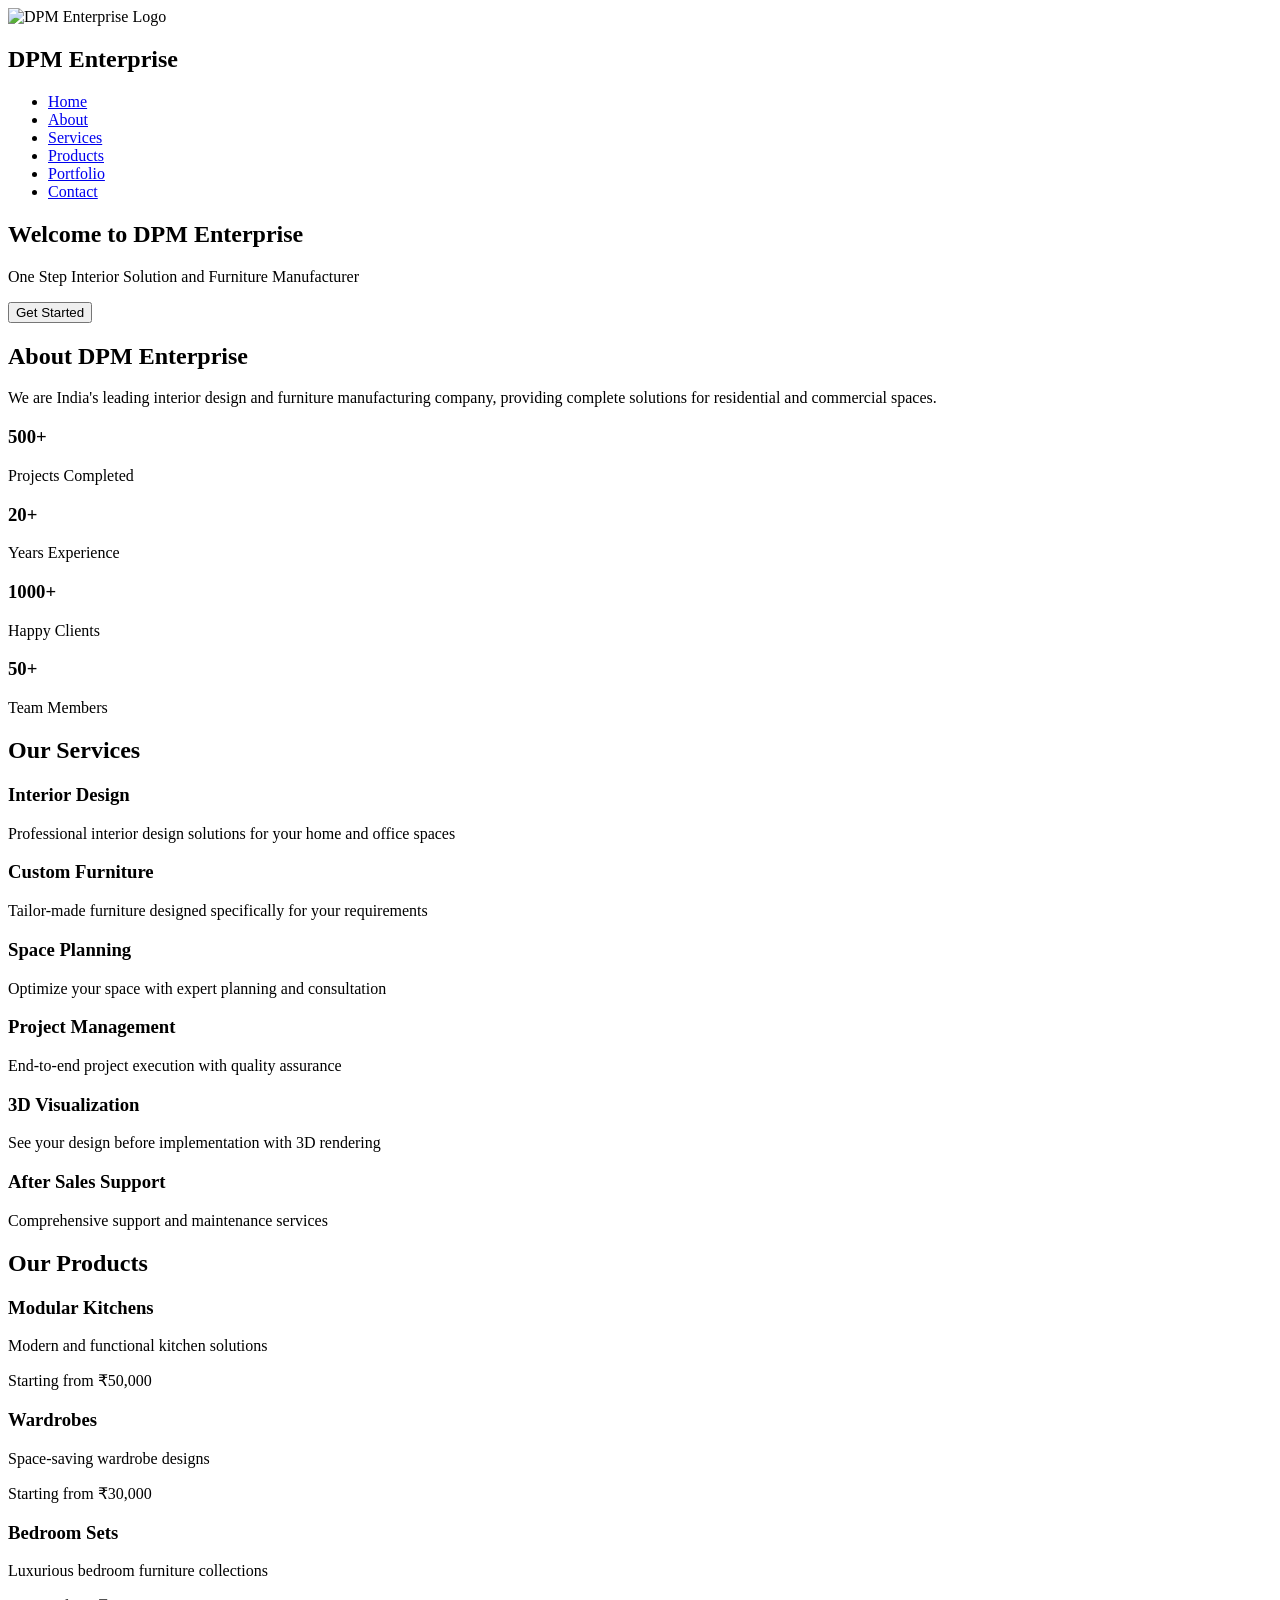
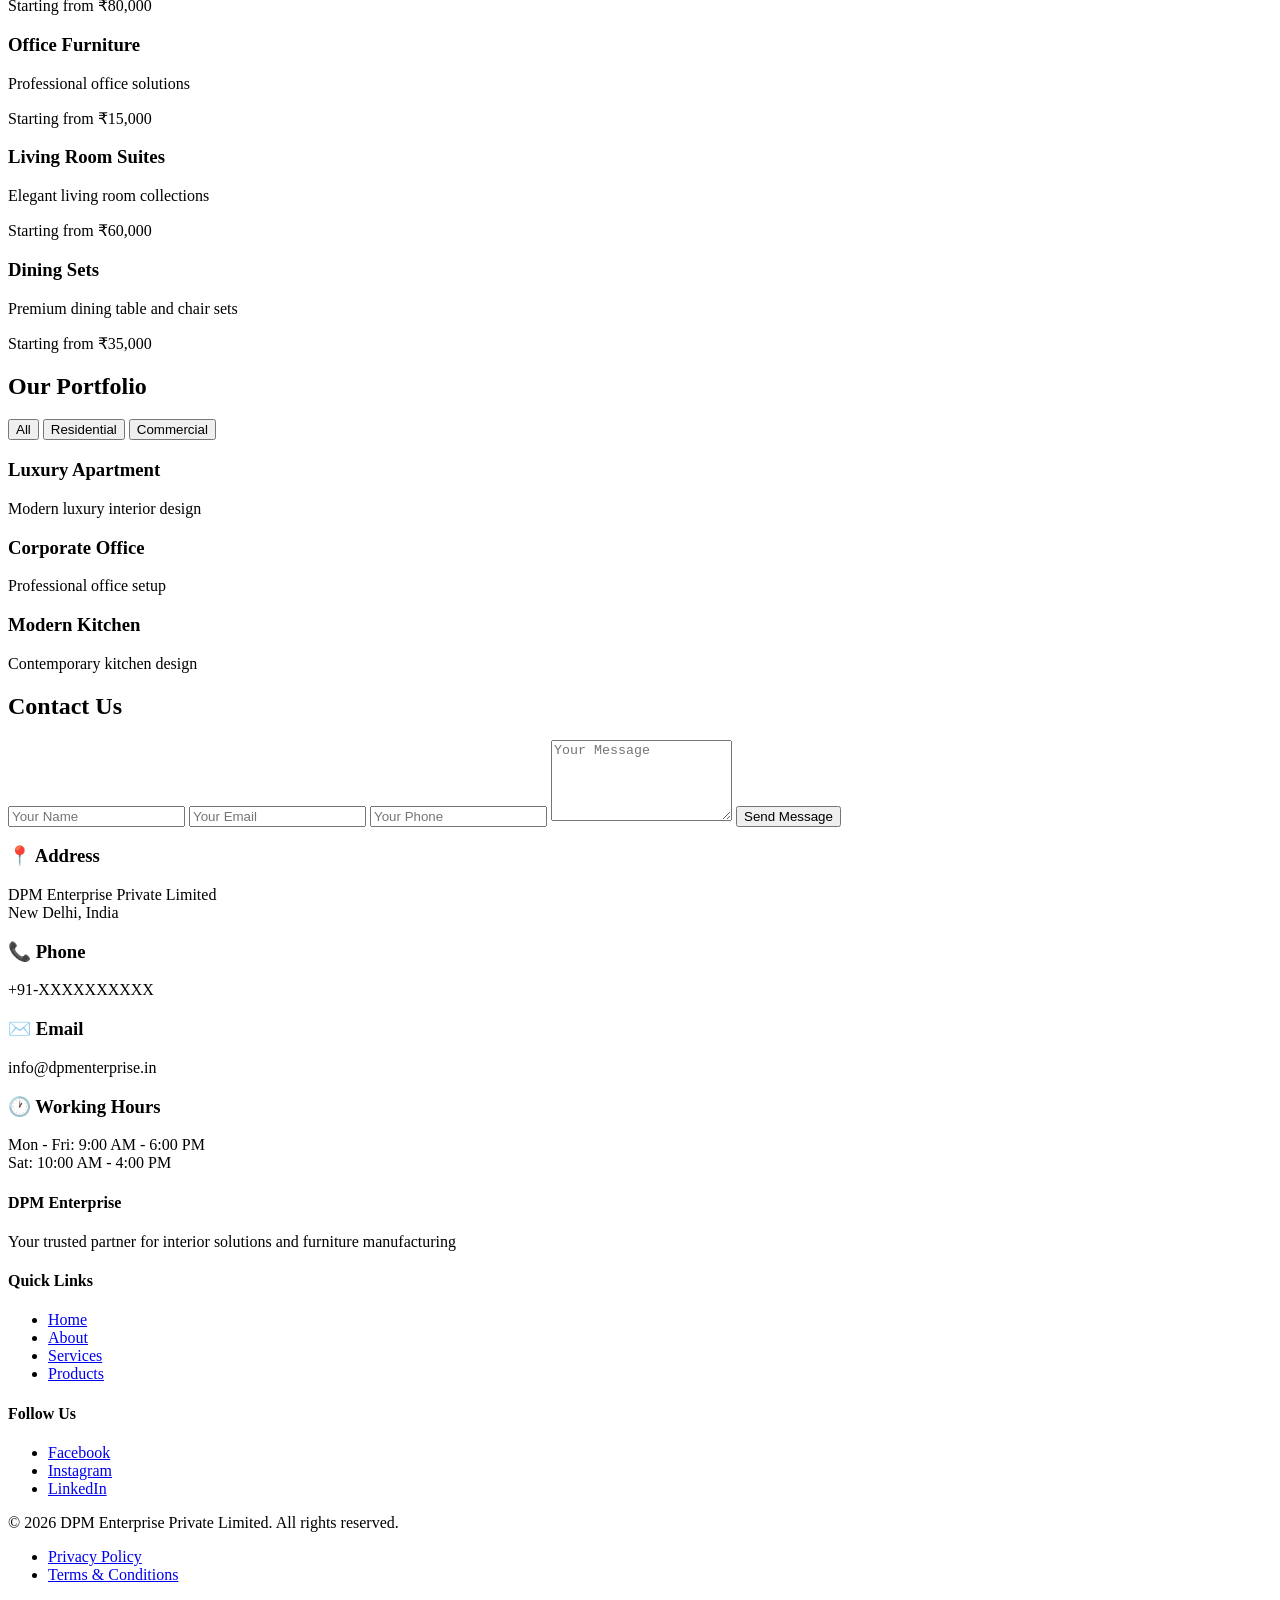
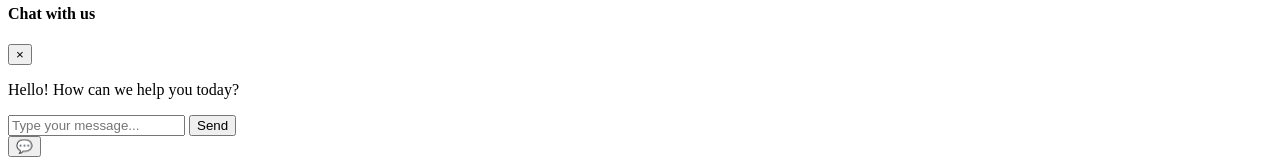
==== index.html @ 472138b8 "Add main index.html with complete website structure" ====
<!DOCTYPE html>
<html lang="en">
<head>
    <meta charset="UTF-8">
    <meta name="viewport" content="width=device-width, initial-scale=1.0">
    <meta name="description" content="DPM Enterprise Private Limited - One Step Interior Solution and Furniture Manufacturer">
    <meta name="keywords" content="interior design, furniture, home decor, office furniture, DPM Enterprise">
    <meta name="author" content="DPM Enterprise Private Limited">
    <meta property="og:title" content="DPM Enterprise - Interior Solutions & Furniture">
    <meta property="og:description" content="Complete interior solutions and premium furniture manufacturing">
    <meta property="og:type" content="website">
    <meta property="og:url" content="https://www.dpmenterprise.in">
    <title>DPM Enterprise Private Limited - Interior Solutions & Furniture</title>
    <link rel="stylesheet" href="assets/css/style.css">
    <link rel="icon" href="assets/images/favicon.ico">
</head>
<body>
    <!-- Navigation -->
    <nav class="navbar">
        <div class="container">
            <div class="logo">
                <img src="assets/images/logo.png" alt="DPM Enterprise Logo">
                <h1>DPM Enterprise</h1>
            </div>
            <ul class="nav-menu">
                <li><a href="#home">Home</a></li>
                <li><a href="#about">About</a></li>
                <li><a href="#services">Services</a></li>
                <li><a href="#products">Products</a></li>
                <li><a href="#portfolio">Portfolio</a></li>
                <li><a href="#contact">Contact</a></li>
            </ul>
        </div>
    </nav>

    <!-- Hero Section -->
    <section id="home" class="hero">
        <div class="hero-content">
            <h2>Welcome to DPM Enterprise</h2>
            <p>One Step Interior Solution and Furniture Manufacturer</p>
            <button class="cta-button">Get Started</button>
        </div>
    </section>

    <!-- About Section -->
    <section id="about" class="about">
        <div class="container">
            <h2>About DPM Enterprise</h2>
            <p>We are India's leading interior design and furniture manufacturing company, providing complete solutions for residential and commercial spaces.</p>
            <div class="stats">
                <div class="stat-box">
                    <h3>500+</h3>
                    <p>Projects Completed</p>
                </div>
                <div class="stat-box">
                    <h3>20+</h3>
                    <p>Years Experience</p>
                </div>
                <div class="stat-box">
                    <h3>1000+</h3>
                    <p>Happy Clients</p>
                </div>
                <div class="stat-box">
                    <h3>50+</h3>
                    <p>Team Members</p>
                </div>
            </div>
        </div>
    </section>

    <!-- Services Section -->
    <section id="services" class="services">
        <div class="container">
            <h2>Our Services</h2>
            <div class="services-grid">
                <div class="service-card">
                    <h3>Interior Design</h3>
                    <p>Professional interior design solutions for your home and office spaces</p>
                </div>
                <div class="service-card">
                    <h3>Custom Furniture</h3>
                    <p>Tailor-made furniture designed specifically for your requirements</p>
                </div>
                <div class="service-card">
                    <h3>Space Planning</h3>
                    <p>Optimize your space with expert planning and consultation</p>
                </div>
                <div class="service-card">
                    <h3>Project Management</h3>
                    <p>End-to-end project execution with quality assurance</p>
                </div>
                <div class="service-card">
                    <h3>3D Visualization</h3>
                    <p>See your design before implementation with 3D rendering</p>
                </div>
                <div class="service-card">
                    <h3>After Sales Support</h3>
                    <p>Comprehensive support and maintenance services</p>
                </div>
            </div>
        </div>
    </section>

    <!-- Products Section -->
    <section id="products" class="products">
        <div class="container">
            <h2>Our Products</h2>
            <div class="products-grid">
                <div class="product-card">
                    <h3>Modular Kitchens</h3>
                    <p>Modern and functional kitchen solutions</p>
                    <span class="price">Starting from ₹50,000</span>
                </div>
                <div class="product-card">
                    <h3>Wardrobes</h3>
                    <p>Space-saving wardrobe designs</p>
                    <span class="price">Starting from ₹30,000</span>
                </div>
                <div class="product-card">
                    <h3>Bedroom Sets</h3>
                    <p>Luxurious bedroom furniture collections</p>
                    <span class="price">Starting from ₹80,000</span>
                </div>
                <div class="product-card">
                    <h3>Office Furniture</h3>
                    <p>Professional office solutions</p>
                    <span class="price">Starting from ₹15,000</span>
                </div>
                <div class="product-card">
                    <h3>Living Room Suites</h3>
                    <p>Elegant living room collections</p>
                    <span class="price">Starting from ₹60,000</span>
                </div>
                <div class="product-card">
                    <h3>Dining Sets</h3>
                    <p>Premium dining table and chair sets</p>
                    <span class="price">Starting from ₹35,000</span>
                </div>
            </div>
        </div>
    </section>

    <!-- Portfolio Section -->
    <section id="portfolio" class="portfolio">
        <div class="container">
            <h2>Our Portfolio</h2>
            <div class="filter-buttons">
                <button class="filter-btn active" data-filter="all">All</button>
                <button class="filter-btn" data-filter="residential">Residential</button>
                <button class="filter-btn" data-filter="commercial">Commercial</button>
            </div>
            <div class="portfolio-grid">
                <div class="portfolio-item" data-category="residential">
                    <h3>Luxury Apartment</h3>
                    <p>Modern luxury interior design</p>
                </div>
                <div class="portfolio-item" data-category="commercial">
                    <h3>Corporate Office</h3>
                    <p>Professional office setup</p>
                </div>
                <div class="portfolio-item" data-category="residential">
                    <h3>Modern Kitchen</h3>
                    <p>Contemporary kitchen design</p>
                </div>
            </div>
        </div>
    </section>

    <!-- Contact Section -->
    <section id="contact" class="contact">
        <div class="container">
            <h2>Contact Us</h2>
            <div class="contact-content">
                <div class="contact-form">
                    <form id="contactForm">
                        <input type="text" placeholder="Your Name" required>
                        <input type="email" placeholder="Your Email" required>
                        <input type="tel" placeholder="Your Phone" required>
                        <textarea placeholder="Your Message" rows="5" required></textarea>
                        <button type="submit" class="submit-btn">Send Message</button>
                    </form>
                </div>
                <div class="contact-info">
                    <div class="info-box">
                        <h3>📍 Address</h3>
                        <p>DPM Enterprise Private Limited<br>New Delhi, India</p>
                    </div>
                    <div class="info-box">
                        <h3>📞 Phone</h3>
                        <p>+91-XXXXXXXXXX</p>
                    </div>
                    <div class="info-box">
                        <h3>✉️ Email</h3>
                        <p>info@dpmenterprise.in</p>
                    </div>
                    <div class="info-box">
                        <h3>🕐 Working Hours</h3>
                        <p>Mon - Fri: 9:00 AM - 6:00 PM<br>Sat: 10:00 AM - 4:00 PM</p>
                    </div>
                </div>
            </div>
        </div>
    </section>

    <!-- Footer -->
    <footer class="footer">
        <div class="container">
            <div class="footer-content">
                <div class="footer-section">
                    <h4>DPM Enterprise</h4>
                    <p>Your trusted partner for interior solutions and furniture manufacturing</p>
                </div>
                <div class="footer-section">
                    <h4>Quick Links</h4>
                    <ul>
                        <li><a href="#home">Home</a></li>
                        <li><a href="#about">About</a></li>
                        <li><a href="#services">Services</a></li>
                        <li><a href="#products">Products</a></li>
                    </ul>
                </div>
                <div class="footer-section">
                    <h4>Follow Us</h4>
                    <ul>
                        <li><a href="https://facebook.com/dpmenterprise" target="_blank">Facebook</a></li>
                        <li><a href="https://instagram.com/dpmenterprise" target="_blank">Instagram</a></li>
                        <li><a href="https://linkedin.com/company/dpmenterprise" target="_blank">LinkedIn</a></li>
                    </ul>
                </div>
            </div>
            <div class="footer-bottom">
                <p>&copy; 2026 DPM Enterprise Private Limited. All rights reserved.</p>
                <ul>
                    <li><a href="privacy.html">Privacy Policy</a></li>
                    <li><a href="terms.html">Terms & Conditions</a></li>
                </ul>
            </div>
        </div>
    </footer>

    <!-- Chatbot -->
    <div id="chatbot" class="chatbot">
        <div class="chatbot-header">
            <h4>Chat with us</h4>
            <button id="closeChat" class="close-chat">×</button>
        </div>
        <div class="chatbot-body" id="chatbotBody">
            <div class="message bot-message">
                <p>Hello! How can we help you today?</p>
            </div>
        </div>
        <div class="chatbot-footer">
            <input type="text" id="chatInput" placeholder="Type your message...">
            <button id="sendChat">Send</button>
        </div>
    </div>
    <button id="chatbotToggle" class="chatbot-toggle">💬</button>

    <script src="assets/js/main.js"></script>
    <script src="assets/js/chatbot.js"></script>
    <script src="assets/js/analytics.js"></script>
</body>
</html>
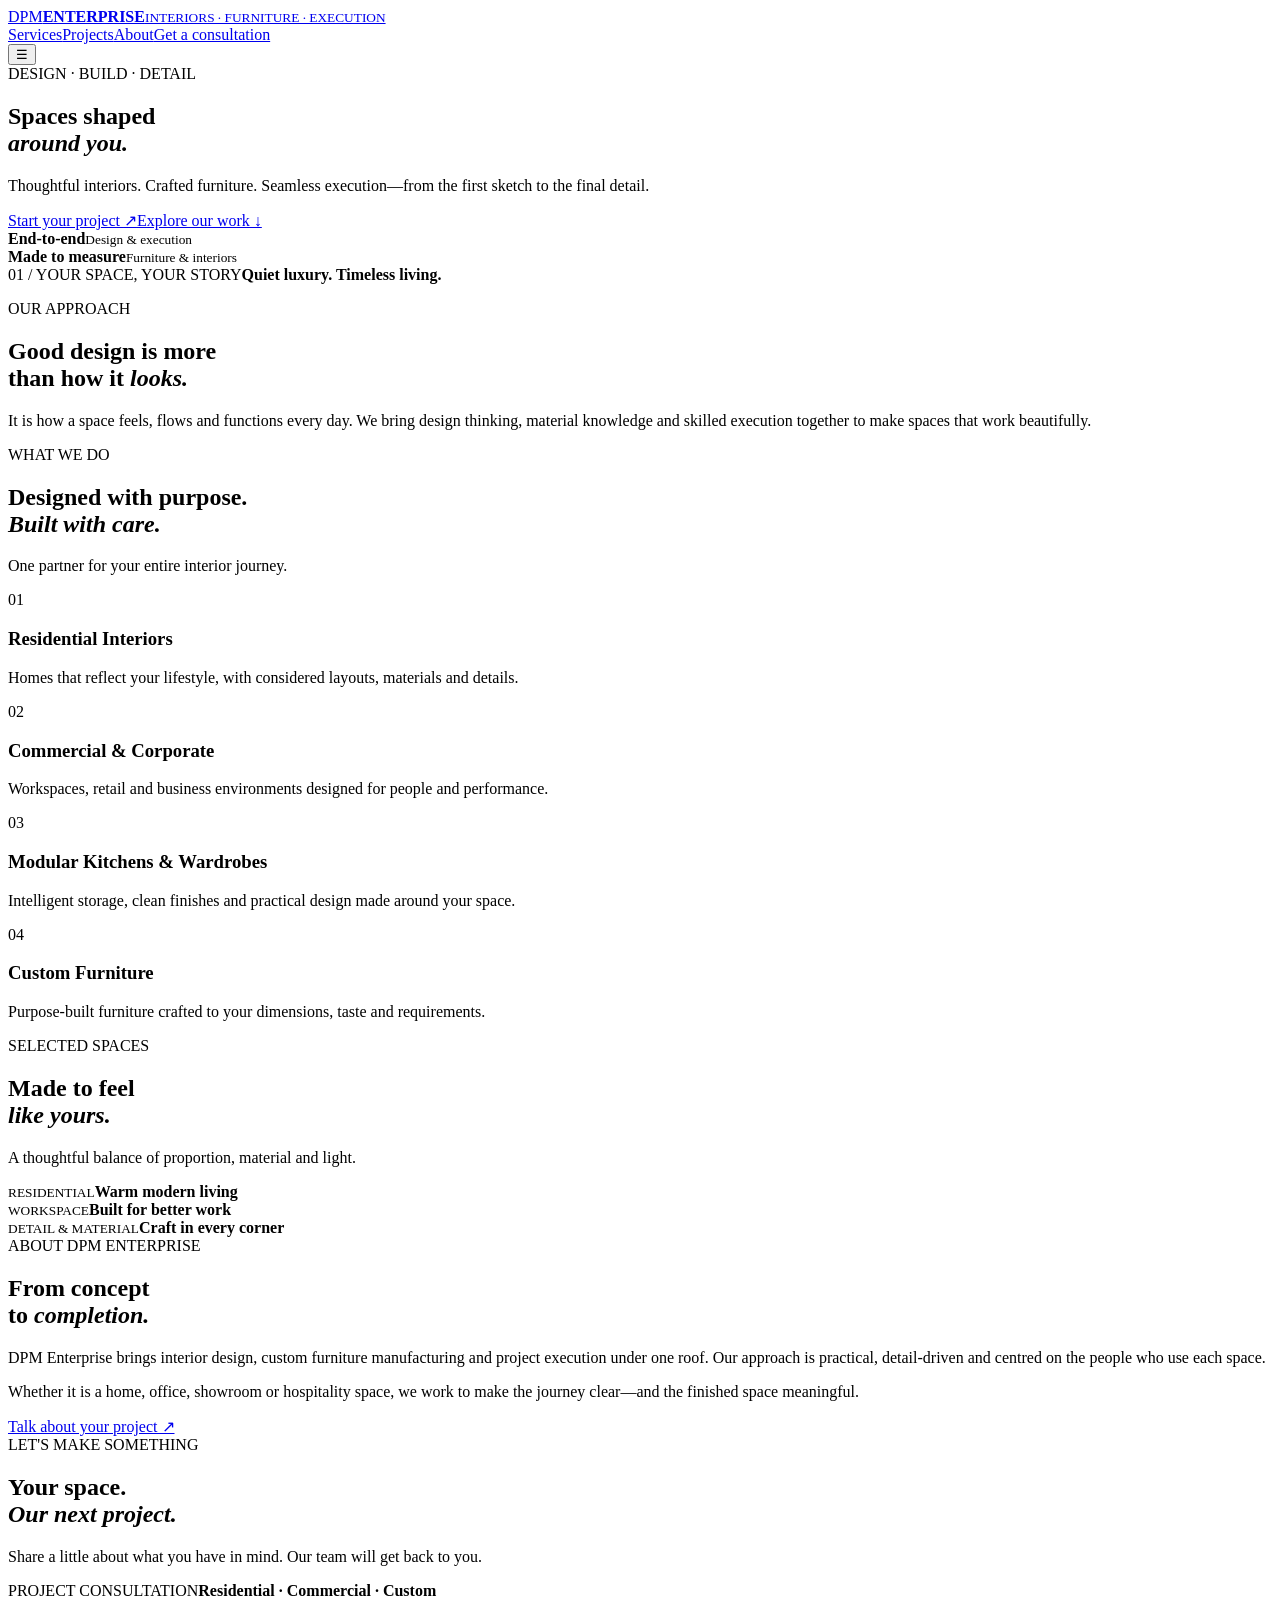
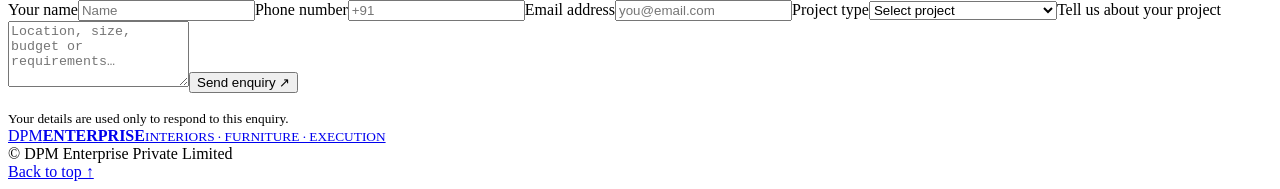
==== commit f6a2aa91: "Build DPM Enterprise website foundation: index.html" ====
--- a/index.html
+++ b/index.html
@@ -1,263 +1,22 @@
-<!DOCTYPE html>
-<html lang="en">
-<head>
-    <meta charset="UTF-8">
-    <meta name="viewport" content="width=device-width, initial-scale=1.0">
-    <meta name="description" content="DPM Enterprise Private Limited - One Step Interior Solution and Furniture Manufacturer">
-    <meta name="keywords" content="interior design, furniture, home decor, office furniture, DPM Enterprise">
-    <meta name="author" content="DPM Enterprise Private Limited">
-    <meta property="og:title" content="DPM Enterprise - Interior Solutions & Furniture">
-    <meta property="og:description" content="Complete interior solutions and premium furniture manufacturing">
-    <meta property="og:type" content="website">
-    <meta property="og:url" content="https://www.dpmenterprise.in">
-    <title>DPM Enterprise Private Limited - Interior Solutions & Furniture</title>
-    <link rel="stylesheet" href="assets/css/style.css">
-    <link rel="icon" href="assets/images/favicon.ico">
-</head>
-<body>
-    <!-- Navigation -->
-    <nav class="navbar">
-        <div class="container">
-            <div class="logo">
-                <img src="assets/images/logo.png" alt="DPM Enterprise Logo">
-                <h1>DPM Enterprise</h1>
-            </div>
-            <ul class="nav-menu">
-                <li><a href="#home">Home</a></li>
-                <li><a href="#about">About</a></li>
-                <li><a href="#services">Services</a></li>
-                <li><a href="#products">Products</a></li>
-                <li><a href="#portfolio">Portfolio</a></li>
-                <li><a href="#contact">Contact</a></li>
-            </ul>
-        </div>
-    </nav>
-
-    <!-- Hero Section -->
-    <section id="home" class="hero">
-        <div class="hero-content">
-            <h2>Welcome to DPM Enterprise</h2>
-            <p>One Step Interior Solution and Furniture Manufacturer</p>
-            <button class="cta-button">Get Started</button>
-        </div>
-    </section>
-
-    <!-- About Section -->
-    <section id="about" class="about">
-        <div class="container">
-            <h2>About DPM Enterprise</h2>
-            <p>We are India's leading interior design and furniture manufacturing company, providing complete solutions for residential and commercial spaces.</p>
-            <div class="stats">
-                <div class="stat-box">
-                    <h3>500+</h3>
-                    <p>Projects Completed</p>
-                </div>
-                <div class="stat-box">
-                    <h3>20+</h3>
-                    <p>Years Experience</p>
-                </div>
-                <div class="stat-box">
-                    <h3>1000+</h3>
-                    <p>Happy Clients</p>
-                </div>
-                <div class="stat-box">
-                    <h3>50+</h3>
-                    <p>Team Members</p>
-                </div>
-            </div>
-        </div>
-    </section>
-
-    <!-- Services Section -->
-    <section id="services" class="services">
-        <div class="container">
-            <h2>Our Services</h2>
-            <div class="services-grid">
-                <div class="service-card">
-                    <h3>Interior Design</h3>
-                    <p>Professional interior design solutions for your home and office spaces</p>
-                </div>
-                <div class="service-card">
-                    <h3>Custom Furniture</h3>
-                    <p>Tailor-made furniture designed specifically for your requirements</p>
-                </div>
-                <div class="service-card">
-                    <h3>Space Planning</h3>
-                    <p>Optimize your space with expert planning and consultation</p>
-                </div>
-                <div class="service-card">
-                    <h3>Project Management</h3>
-                    <p>End-to-end project execution with quality assurance</p>
-                </div>
-                <div class="service-card">
-                    <h3>3D Visualization</h3>
-                    <p>See your design before implementation with 3D rendering</p>
-                </div>
-                <div class="service-card">
-                    <h3>After Sales Support</h3>
-                    <p>Comprehensive support and maintenance services</p>
-                </div>
-            </div>
-        </div>
-    </section>
-
-    <!-- Products Section -->
-    <section id="products" class="products">
-        <div class="container">
-            <h2>Our Products</h2>
-            <div class="products-grid">
-                <div class="product-card">
-                    <h3>Modular Kitchens</h3>
-                    <p>Modern and functional kitchen solutions</p>
-                    <span class="price">Starting from ₹50,000</span>
-                </div>
-                <div class="product-card">
-                    <h3>Wardrobes</h3>
-                    <p>Space-saving wardrobe designs</p>
-                    <span class="price">Starting from ₹30,000</span>
-                </div>
-                <div class="product-card">
-                    <h3>Bedroom Sets</h3>
-                    <p>Luxurious bedroom furniture collections</p>
-                    <span class="price">Starting from ₹80,000</span>
-                </div>
-                <div class="product-card">
-                    <h3>Office Furniture</h3>
-                    <p>Professional office solutions</p>
-                    <span class="price">Starting from ₹15,000</span>
-                </div>
-                <div class="product-card">
-                    <h3>Living Room Suites</h3>
-                    <p>Elegant living room collections</p>
-                    <span class="price">Starting from ₹60,000</span>
-                </div>
-                <div class="product-card">
-                    <h3>Dining Sets</h3>
-                    <p>Premium dining table and chair sets</p>
-                    <span class="price">Starting from ₹35,000</span>
-                </div>
-            </div>
-        </div>
-    </section>
-
-    <!-- Portfolio Section -->
-    <section id="portfolio" class="portfolio">
-        <div class="container">
-            <h2>Our Portfolio</h2>
-            <div class="filter-buttons">
-                <button class="filter-btn active" data-filter="all">All</button>
-                <button class="filter-btn" data-filter="residential">Residential</button>
-                <button class="filter-btn" data-filter="commercial">Commercial</button>
-            </div>
-            <div class="portfolio-grid">
-                <div class="portfolio-item" data-category="residential">
-                    <h3>Luxury Apartment</h3>
-                    <p>Modern luxury interior design</p>
-                </div>
-                <div class="portfolio-item" data-category="commercial">
-                    <h3>Corporate Office</h3>
-                    <p>Professional office setup</p>
-                </div>
-                <div class="portfolio-item" data-category="residential">
-                    <h3>Modern Kitchen</h3>
-                    <p>Contemporary kitchen design</p>
-                </div>
-            </div>
-        </div>
-    </section>
-
-    <!-- Contact Section -->
-    <section id="contact" class="contact">
-        <div class="container">
-            <h2>Contact Us</h2>
-            <div class="contact-content">
-                <div class="contact-form">
-                    <form id="contactForm">
-                        <input type="text" placeholder="Your Name" required>
-                        <input type="email" placeholder="Your Email" required>
-                        <input type="tel" placeholder="Your Phone" required>
-                        <textarea placeholder="Your Message" rows="5" required></textarea>
-                        <button type="submit" class="submit-btn">Send Message</button>
-                    </form>
-                </div>
-                <div class="contact-info">
-                    <div class="info-box">
-                        <h3>📍 Address</h3>
-                        <p>DPM Enterprise Private Limited<br>New Delhi, India</p>
-                    </div>
-                    <div class="info-box">
-                        <h3>📞 Phone</h3>
-                        <p>+91-XXXXXXXXXX</p>
-                    </div>
-                    <div class="info-box">
-                        <h3>✉️ Email</h3>
-                        <p>info@dpmenterprise.in</p>
-                    </div>
-                    <div class="info-box">
-                        <h3>🕐 Working Hours</h3>
-                        <p>Mon - Fri: 9:00 AM - 6:00 PM<br>Sat: 10:00 AM - 4:00 PM</p>
-                    </div>
-                </div>
-            </div>
-        </div>
-    </section>
-
-    <!-- Footer -->
-    <footer class="footer">
-        <div class="container">
-            <div class="footer-content">
-                <div class="footer-section">
-                    <h4>DPM Enterprise</h4>
-                    <p>Your trusted partner for interior solutions and furniture manufacturing</p>
-                </div>
-                <div class="footer-section">
-                    <h4>Quick Links</h4>
-                    <ul>
-                        <li><a href="#home">Home</a></li>
-                        <li><a href="#about">About</a></li>
-                        <li><a href="#services">Services</a></li>
-                        <li><a href="#products">Products</a></li>
-                    </ul>
-                </div>
-                <div class="footer-section">
-                    <h4>Follow Us</h4>
-                    <ul>
-                        <li><a href="https://facebook.com/dpmenterprise" target="_blank">Facebook</a></li>
-                        <li><a href="https://instagram.com/dpmenterprise" target="_blank">Instagram</a></li>
-                        <li><a href="https://linkedin.com/company/dpmenterprise" target="_blank">LinkedIn</a></li>
-                    </ul>
-                </div>
-            </div>
-            <div class="footer-bottom">
-                <p>&copy; 2026 DPM Enterprise Private Limited. All rights reserved.</p>
-                <ul>
-                    <li><a href="privacy.html">Privacy Policy</a></li>
-                    <li><a href="terms.html">Terms & Conditions</a></li>
-                </ul>
-            </div>
-        </div>
-    </footer>
-
-    <!-- Chatbot -->
-    <div id="chatbot" class="chatbot">
-        <div class="chatbot-header">
-            <h4>Chat with us</h4>
-            <button id="closeChat" class="close-chat">×</button>
-        </div>
-        <div class="chatbot-body" id="chatbotBody">
-            <div class="message bot-message">
-                <p>Hello! How can we help you today?</p>
-            </div>
-        </div>
-        <div class="chatbot-footer">
-            <input type="text" id="chatInput" placeholder="Type your message...">
-            <button id="sendChat">Send</button>
-        </div>
-    </div>
-    <button id="chatbotToggle" class="chatbot-toggle">💬</button>
-
-    <script src="assets/js/main.js"></script>
-    <script src="assets/js/chatbot.js"></script>
-    <script src="assets/js/analytics.js"></script>
-</body>
-</html>+<!doctype html>
+<html lang="en"><head>
+<meta charset="utf-8"><meta name="viewport" content="width=device-width,initial-scale=1">
+<title>DPM Enterprise | Interior Design & Custom Furniture</title>
+<meta name="description" content="Premium residential, commercial and corporate interiors, modular kitchens, wardrobes and custom furniture by DPM Enterprise.">
+<link rel="canonical" href="https://www.dpmenterprise.in/">
+<meta property="og:title" content="DPM Enterprise — Spaces shaped around you"><meta property="og:description" content="Interior design, execution and custom furniture."><meta property="og:type" content="website">
+<link rel="preconnect" href="https://images.unsplash.com"><link rel="stylesheet" href="/styles.css">
+</head><body>
+<header class="top"><a class="brand" href="#"><span class="brand-mark">DPM</span><span><b>ENTERPRISE</b><small>INTERIORS · FURNITURE · EXECUTION</small></span></a><nav id="nav"><a href="#services">Services</a><a href="#projects">Projects</a><a href="#about">About</a><a href="#contact" class="nav-cta">Get a consultation</a></nav><button class="menu" id="menu" aria-label="Toggle navigation">☰</button></header>
+<main>
+<section class="hero"><div class="hero-copy"><span class="eyebrow">DESIGN · BUILD · DETAIL</span><h1>Spaces shaped<br><em>around you.</em></h1><p>Thoughtful interiors. Crafted furniture. Seamless execution—from the first sketch to the final detail.</p><div class="hero-actions"><a class="btn primary" href="#contact">Start your project <span>↗</span></a><a class="btn text-btn" href="#projects">Explore our work ↓</a></div><div class="hero-stats"><div><strong>End-to-end</strong><small>Design & execution</small></div><div><strong>Made to measure</strong><small>Furniture & interiors</small></div></div></div><div class="hero-image"><div class="image-caption"><span>01 / YOUR SPACE, YOUR STORY</span><b>Quiet luxury. Timeless living.</b></div></div></section>
+<section class="intro"><p class="eyebrow">OUR APPROACH</p><h2>Good design is more<br>than how it <em>looks.</em></h2><p class="intro-text">It is how a space feels, flows and functions every day. We bring design thinking, material knowledge and skilled execution together to make spaces that work beautifully.</p></section>
+<section id="services" class="section"><div class="section-head"><div><span class="eyebrow">WHAT WE DO</span><h2>Designed with purpose.<br><em>Built with care.</em></h2></div><p>One partner for your entire interior journey.</p></div><div class="services-grid">
+<article class="service"><span>01</span><div class="service-img s1"></div><h3>Residential Interiors</h3><p>Homes that reflect your lifestyle, with considered layouts, materials and details.</p></article>
+<article class="service"><span>02</span><div class="service-img s2"></div><h3>Commercial & Corporate</h3><p>Workspaces, retail and business environments designed for people and performance.</p></article>
+<article class="service"><span>03</span><div class="service-img s3"></div><h3>Modular Kitchens & Wardrobes</h3><p>Intelligent storage, clean finishes and practical design made around your space.</p></article>
+<article class="service"><span>04</span><div class="service-img s4"></div><h3>Custom Furniture</h3><p>Purpose-built furniture crafted to your dimensions, taste and requirements.</p></article></div></section>
+<section id="projects" class="projects"><div class="section-head"><div><span class="eyebrow">SELECTED SPACES</span><h2>Made to feel<br><em>like yours.</em></h2></div><p>A thoughtful balance of proportion, material and light.</p></div><div class="project-grid"><div class="project p1"><div class="project-label"><small>RESIDENTIAL</small><b>Warm modern living</b></div></div><div class="project p2"><div class="project-label"><small>WORKSPACE</small><b>Built for better work</b></div></div><div class="project p3"><div class="project-label"><small>DETAIL & MATERIAL</small><b>Craft in every corner</b></div></div></div></section>
+<section id="about" class="about"><div class="about-img"></div><div class="about-copy"><span class="eyebrow">ABOUT DPM ENTERPRISE</span><h2>From concept<br>to <em>completion.</em></h2><p>DPM Enterprise brings interior design, custom furniture manufacturing and project execution under one roof. Our approach is practical, detail-driven and centred on the people who use each space.</p><p>Whether it is a home, office, showroom or hospitality space, we work to make the journey clear—and the finished space meaningful.</p><a class="btn text-btn" href="#contact">Talk about your project ↗</a></div></section>
+<section class="contact" id="contact"><div class="contact-copy"><span class="eyebrow">LET'S MAKE SOMETHING</span><h2>Your space.<br><em>Our next project.</em></h2><p>Share a little about what you have in mind. Our team will get back to you.</p><div class="contact-note"><span>PROJECT CONSULTATION</span><b>Residential · Commercial · Custom</b></div></div><form id="inquiry-form"><label>Your name<input name="name" required autocomplete="name" placeholder="Name"></label><label>Phone number<input name="phone" required type="tel" autocomplete="tel" placeholder="+91"></label><label>Email address<input name="email" type="email" autocomplete="email" placeholder="you@email.com"></label><label>Project type<select name="projectType" required><option value="">Select project</option><option>Residential Interior</option><option>Commercial / Corporate</option><option>Modular Kitchen / Wardrobe</option><option>Custom Furniture</option><option>Other</option></select></label><label>Tell us about your project<textarea name="message" rows="4" placeholder="Location, size, budget or requirements…"></textarea></label><button class="btn primary submit" type="submit">Send enquiry ↗</button><p id="form-status" role="status" class="form-status"></p><small class="privacy">Your details are used only to respond to this enquiry.</small></form></section>
+</main><footer><a class="brand" href="#"><span class="brand-mark">DPM</span><span><b>ENTERPRISE</b><small>INTERIORS · FURNITURE · EXECUTION</small></span></a><div>© <span id="year"></span> DPM Enterprise Private Limited</div><a href="#top">Back to top ↑</a></footer><script src="/script.js" defer></script></body></html>
